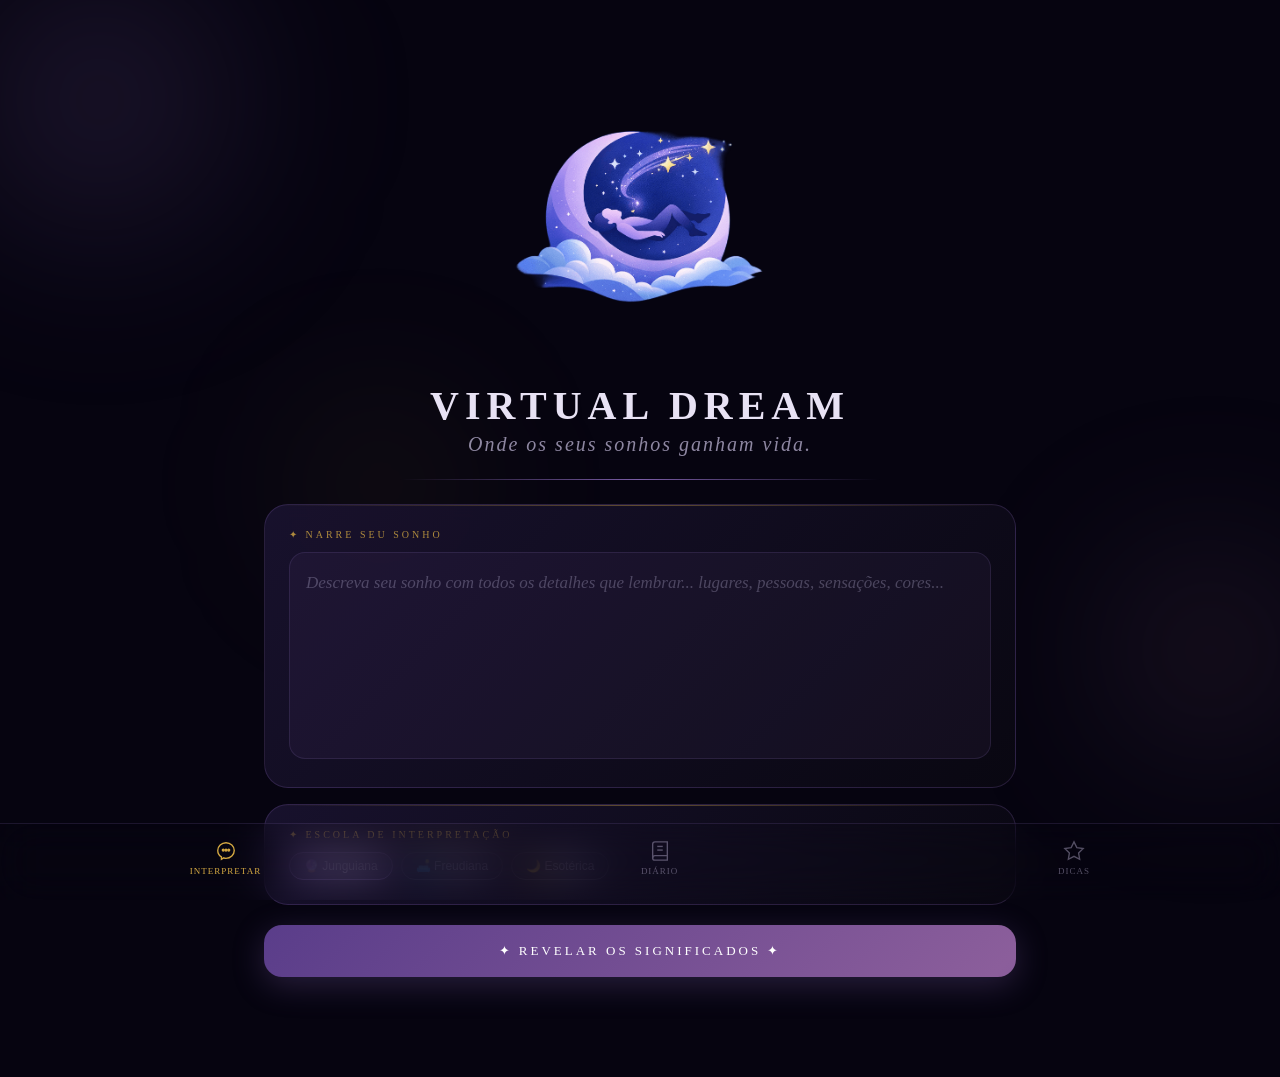
==== index.html @ 567e6ba3 "fix folders" ====
<!DOCTYPE html>
<html lang="pt-BR">
<head>
<meta charset="UTF-8">
<meta name="viewport" content="width=device-width, initial-scale=1.0, maximum-scale=1.0">
<title> Virtual Dream </title>
<link rel="icon" href="logo_virtualdream.png" type="image/png">
<link href="https://fonts.googleapis.com/css2?family=DM+Mono:ital,wght@0,300;0,400;0,500;1,300;1,400;1,500&family=DM+Serif+Display:ital@0;1&family=Michroma&family=Pixelify+Sans:wght@400..700&family=Red+Hat+Display:ital,wght@0,300..900;1,300..900&display=swap" rel="stylesheet">

<style>
:root {
    --ink: #0a0812;
    --void: #060410;
    --mist: #1a1330;
    --silver: #c8bfe0;
    --gold: #d4a842;
    --rose: #9b6b8a;
    --glow: #7b5ea7;
    --pale: #e8e2f4;
    --fog: rgba(200,191,224,0.08);
  }

  * { margin: 0; padding: 0; box-sizing: border-box; -webkit-tap-highlight-color: transparent; }

  body {
    font-family: 'Lato', sans-serif;
    background: var(--void);
    color: var(--pale);
    min-height: 100vh;
    display: flex;
    justify-content: center;
    align-items: flex-start;
    overflow-x: hidden;
  }

  .stars { position: fixed; inset: 0; z-index: 0; overflow: hidden; pointer-events: none; }
  .star { position: absolute; background: white; border-radius: 50%; animation: twinkle var(--dur) ease-in-out infinite; opacity: 0; }
  @keyframes twinkle { 0%, 100% { opacity: 0; } 50% { opacity: var(--op); } }

  .nebula { position: fixed; border-radius: 50%; filter: blur(80px); pointer-events: none; z-index: 0; animation: drift 20s ease-in-out infinite alternate; }
  .nebula-1 { width: 400px; height: 400px; background: radial-gradient(circle, rgba(123,94,167,0.25) 0%, transparent 70%); top: -100px; left: -100px; }
  .nebula-2 { width: 300px; height: 300px; background: radial-gradient(circle, rgba(155,107,138,0.2) 0%, transparent 70%); bottom: 100px; right: -80px; animation-delay: -8s; }
  .nebula-3 { width: 250px; height: 250px; background: radial-gradient(circle, rgba(212,168,66,0.12) 0%, transparent 70%); top: 40%; left: 20%; animation-delay: -14s; }
  @keyframes drift { from { transform: translate(0,0) scale(1); } to { transform: translate(30px, 20px) scale(1.1); } }

  .phone { position: relative; z-index: 1; width: 100%; max-width: 800px; min-height: 100vh; display: flex; flex-direction: column; padding-bottom: 100px; }

  .header { padding: 10px 30px 24px; text-align: center; position: relative; }
  .header::after { content: ''; position: absolute; bottom: 0; left: 50%; transform: translateX(-50%); width: 60%; height: 1px; background: linear-gradient(90deg, transparent, var(--glow), transparent); }
  .logo-icon { width: 360px; height: 360px; margin: 0 auto 12px; }
  .logo-icon svg { width: 100%; height: 100%; }
  .logo-title { font-family: 'Cinzel', serif; font-size: 40px; font-weight: 600; letter-spacing: 6px; color: var(--pale); text-transform: uppercase; }
  .logo-sub { font-family: 'Cormorant Garamond', serif; font-style: italic; font-size: 20px; color: var(--silver); opacity: 0.7; margin-top: 4px; letter-spacing: 2px; }

  .page { display: none; padding: 24px 24px 0; }
  .page.active { display: block; animation: fadeIn 0.5s ease; }
  @keyframes fadeIn { from { opacity:0; transform: translateY(10px); } to { opacity:1; transform: translateY(0); } }

  .card { background: linear-gradient(135deg, rgba(26,19,48,0.9) 0%, rgba(10,8,18,0.9) 100%); border: 1px solid rgba(123,94,167,0.25); border-radius: 24px; padding: 24px; margin-bottom: 16px; backdrop-filter: blur(10px); position: relative; overflow: hidden; }
  .card::before { content: ''; position: absolute; top: 0; left: 0; right: 0; height: 1px; background: linear-gradient(90deg, transparent, rgba(212,168,66,0.4), transparent); }
  .card-label { font-family: 'Cinzel', serif; font-size: 10px; letter-spacing: 3px; color: var(--gold); text-transform: uppercase; margin-bottom: 12px; opacity: 0.8; }

  textarea { width: 100%; background: rgba(123,94,167,0.08); border: 1px solid rgba(123,94,167,0.2); border-radius: 16px; padding: 16px; color: var(--pale); font-family: 'Cormorant Garamond', serif; font-size: 17px; line-height: 1.7; resize: none; min-height: 200px; outline: none; transition: border-color 0.3s; caret-color: var(--gold); }
  textarea::placeholder { color: rgba(200,191,224,0.3); font-style: italic; }
  textarea:focus { border-color: rgba(123,94,167,0.5); }

  .chips { display: flex; gap: 8px; flex-wrap: wrap; margin-top: 8px; }
  .chip { padding: 6px 14px; border-radius: 20px; border: 1px solid rgba(200,191,224,0.2); background: transparent; color: var(--silver); font-size: 12px; cursor: pointer; transition: all 0.25s; font-family: 'Lato', sans-serif; }
  .chip.selected, .chip:hover { border-color: var(--glow); background: rgba(123,94,167,0.2); color: var(--pale); }

  .btn-interpret { width: 100%; padding: 18px; background: linear-gradient(135deg, #5a3d8a 0%, #8b5e9b 50%, #5a3d8a 100%); background-size: 200% 100%; border: none; border-radius: 18px; color: white; font-family: 'Cinzel', serif; font-size: 13px; letter-spacing: 3px; cursor: pointer; transition: all 0.4s; position: relative; overflow: hidden; margin-top: 4px; box-shadow: 0 8px 32px rgba(123,94,167,0.3); }
  .btn-interpret:hover { background-position: right; box-shadow: 0 12px 40px rgba(123,94,167,0.5); }
  .btn-interpret:disabled { opacity: 0.5; cursor: not-allowed; }

  .loading { display: none; text-align: center; padding: 40px 20px; }
  .loading.show { display: block; }
  .moon-loader { width: 60px; height: 60px; margin: 0 auto 20px; animation: spin 3s linear infinite; }
  @keyframes spin { from { transform: rotate(0deg); } to { transform: rotate(360deg); } }
  .loading-text { font-family: 'Cormorant Garamond', serif; font-style: italic; font-size: 16px; color: var(--silver); animation: pulse 2s ease-in-out infinite; }
  @keyframes pulse { 0%,100% { opacity:0.5; } 50% { opacity:1; } }

  .result-card { display: none; animation: fadeIn 0.8s ease; }
  .result-card.show { display: block; }
  .result-header { display: flex; align-items: center; gap: 12px; margin-bottom: 16px; }
  .result-symbol { width: 44px; height: 44px; background: linear-gradient(135deg, rgba(123,94,167,0.3), rgba(212,168,66,0.2)); border-radius: 50%; display: flex; align-items: center; justify-content: center; font-size: 22px; border: 1px solid rgba(212,168,66,0.3); flex-shrink: 0; }
  .result-title { font-family: 'Cinzel', serif; font-size: 15px; letter-spacing: 2px; color: var(--gold); }
  .result-text { font-family: 'Cormorant Garamond', serif; font-size: 18px; line-height: 1.85; color: var(--pale); white-space: pre-wrap; }
  .result-meta { display: flex; gap: 8px; margin-top: 16px; flex-wrap: wrap; }
  .meta-tag { padding: 5px 12px; border-radius: 20px; background: rgba(123,94,167,0.15); border: 1px solid rgba(123,94,167,0.3); font-size: 11px; color: var(--silver); letter-spacing: 1px; }

  .btn-save { width: 100%; padding: 14px; background: transparent; border: 1px solid rgba(212,168,66,0.4); border-radius: 14px; color: var(--gold); font-family: 'Cinzel', serif; font-size: 11px; letter-spacing: 2px; cursor: pointer; transition: all 0.3s; margin-top: 16px; }
  .btn-save:hover { background: rgba(212,168,66,0.1); }

  .diary-empty { text-align: center; padding: 60px 20px; opacity: 0.5; }
  .diary-empty-icon { font-size: 48px; margin-bottom: 16px; }
  .diary-empty-text { font-family: 'Cormorant Garamond', serif; font-style: italic; font-size: 18px; color: var(--silver); }

  .dream-entry { background: linear-gradient(135deg, rgba(26,19,48,0.8), rgba(10,8,18,0.8)); border: 1px solid rgba(123,94,167,0.2); border-radius: 20px; padding: 18px; margin-bottom: 12px; cursor: pointer; transition: all 0.3s; position: relative; overflow: hidden; }
  .dream-entry::before { content: ''; position: absolute; left: 0; top: 0; bottom: 0; width: 3px; background: linear-gradient(180deg, var(--glow), var(--rose)); }
  .dream-entry:hover { border-color: rgba(123,94,167,0.5); transform: translateY(-2px); }
  .entry-date { font-size: 10px; color: var(--gold); letter-spacing: 2px; font-family: 'Cinzel', serif; margin-bottom: 6px; }
  .entry-preview { font-family: 'Cormorant Garamond', serif; font-size: 15px; color: var(--silver); line-height: 1.5; display: -webkit-box; -webkit-line-clamp: 2; -webkit-box-orient: vertical; overflow: hidden; }
  .entry-vertente { font-size: 18px; position: absolute; top: 16px; right: 16px; }

  .tip-card { background: linear-gradient(135deg, rgba(26,19,48,0.8), rgba(10,8,18,0.8)); border: 1px solid rgba(123,94,167,0.2); border-radius: 20px; padding: 20px; margin-bottom: 12px; }
  .tip-icon { font-size: 28px; margin-bottom: 10px; }
  .tip-title { font-family: 'Cinzel', serif; font-size: 13px; letter-spacing: 2px; color: var(--gold); margin-bottom: 8px; }
  .tip-text { font-family: 'Cormorant Garamond', serif; font-size: 16px; line-height: 1.7; color: var(--silver); }

  .bottom-nav { position: fixed; bottom: 0; left: 0; right: 0; width: 100%; backdrop-filter: blur(20px); border-top: 1px solid rgba(123,94,167,0.2); display: flex; justify-content: space-around; padding: 12px 0 20px; z-index: 1000; }
  .bnav-btn { display: flex; flex-direction: column; align-items: center; gap: 4px; background: transparent; border: none; color: var(--silver); font-family: 'Cinzel', serif; font-size: 9px; letter-spacing: 1px; cursor: pointer; opacity: 0.4; transition: all 0.3s; padding: 4px 16px; }
  .bnav-btn.active { opacity: 1; color: var(--gold); }
  .bnav-btn svg { width: 22px; height: 22px; }

  .section-title { font-family: 'Cinzel', serif; font-size: 11px; letter-spacing: 4px; color: var(--gold); text-transform: uppercase; margin-bottom: 16px; opacity: 0.7; }
  .divider { height: 1px; background: linear-gradient(90deg, transparent, rgba(123,94,167,0.3), transparent); margin: 20px 0; }

  .error-msg { background: rgba(180,60,80,0.15); border: 1px solid rgba(180,60,80,0.3); border-radius: 12px; padding: 14px 16px; font-family: 'Cormorant Garamond', serif; font-size: 15px; color: #e89aab; margin-top: 12px; display: none; }
  .error-msg.show { display: block; }
</style>
</head>

<body>

<div class="stars" id="stars"></div>
<div class="nebula nebula-1"></div>
<div class="nebula nebula-2"></div>
<div class="nebula nebula-3"></div>

<div class="phone">

  <div class="header">
    <div class="logo-icon">
      <img src="logo_virtualdream.png" alt="logo virtual dream" style="width:360px; height:360px; object-fit:contain;">
    </div>
    <div class="logo-title">Virtual Dream</div>
    <div class="logo-sub">Onde os seus sonhos ganham vida.</div>
  </div>

  <!-- PÁGINA: Interpretar -->
  <div class="page active" id="page-interpret">
    <div class="card">
      <div class="card-label">✦ Narre seu sonho</div>
      <textarea id="dream-input" placeholder="Descreva seu sonho com todos os detalhes que lembrar... lugares, pessoas, sensações, cores..." rows="6"></textarea>
    </div>

    <div class="card">
      <div class="card-label">✦ Escola de Interpretação</div>
      <div class="chips" id="vertente-btns">
        <button class="chip selected" data-vertente="jung">🔮 Junguiana</button>
        <button class="chip" data-vertente="freud">🛋️ Freudiana</button>
        <button class="chip" data-vertente="esoterismo">🌙 Esotérica</button>
      </div>
    </div>

    <button class="btn-interpret" id="btn-interpret" onclick="interpretDream()">
      ✦ REVELAR OS SIGNIFICADOS ✦
    </button>

    <div class="error-msg" id="error-msg"></div>

    <div class="loading" id="loading">
      <div class="moon-loader">
        <svg viewBox="0 0 60 60" fill="none">
          <circle cx="30" cy="30" r="28" stroke="rgba(123,94,167,0.3)" stroke-width="1.5"/>
          <path d="M30 4 C18 4, 8 14, 8 26 C8 38, 18 48, 30 48 C24 42, 20 36, 22 28 C24 20, 32 14, 42 14 C38 8, 34 4, 30 4Z" fill="rgba(200,191,224,0.7)"/>
          <circle cx="38" cy="16" r="2.5" fill="rgba(212,168,66,0.6)"/>
          <circle cx="46" cy="26" r="1.5" fill="rgba(212,168,66,0.4)"/>
          <circle cx="44" cy="36" r="1" fill="rgba(212,168,66,0.3)"/>
        </svg>
      </div>
      <div class="loading-text" id="loading-text">Consultando os astros...</div>
    </div>

    <div class="result-card card" id="result-card">
      <div class="result-header">
        <div class="result-symbol" id="result-symbol">🌙</div>
        <div>
          <div class="result-title">INTERPRETAÇÃO DO SONHO</div>
        </div>
      </div>
      <div class="result-text" id="result-text"></div>
      <div class="result-meta" id="result-meta"></div>
      <button class="btn-save" onclick="saveDream()">◈ SALVAR NO DIÁRIO ◈</button>
    </div>
  </div>

  <!-- PÁGINA: Diário -->
  <div class="page" id="page-diary">
    <div class="section-title">✦ Diário dos Sonhos</div>
    <div id="diary-list"></div>
  </div>

  <!-- PÁGINA: Dicas -->
  <div class="page" id="page-tips">
    <div class="section-title">✦ Arte de Sonhar</div>
    <div class="tip-card">
      <div class="tip-icon">📓</div>
      <div class="tip-title">DIÁRIO JUNTO À CAMA</div>
      <div class="tip-text">Mantenha um caderno ou este app ao alcance. Nos primeiros minutos ao acordar sua memória onírica é mais vívida. Anote antes mesmo de se levantar.</div>
    </div>
    <div class="tip-card">
      <div class="tip-icon">🕯️</div>
      <div class="tip-title">RITUAL NOTURNO</div>
      <div class="tip-text">Antes de dormir, diga a si mesmo: "Vou me lembrar dos meus sonhos." Essa intenção consciente ativa a memória onírica. Evite telas 30 minutos antes.</div>
    </div>
    <div class="tip-card">
      <div class="tip-icon">🌀</div>
      <div class="tip-title">SÍMBOLOS RECORRENTES</div>
      <div class="tip-text">Preste atenção a símbolos que se repetem. Água representa o inconsciente. Voar simboliza liberdade ou fuga. Casas refletem o self.</div>
    </div>
    <div class="tip-card">
      <div class="tip-icon">🌒</div>
      <div class="tip-title">SONHOS LÚCIDOS</div>
      <div class="tip-text">Para ganhar consciência no sonho, faça "reality checks" ao longo do dia: olhe suas mãos e conte os dedos. Esse hábito se transfere para o sonho.</div>
    </div>
    <div class="tip-card">
      <div class="tip-icon">⚗️</div>
      <div class="tip-title">ALIMENTOS E SONHOS</div>
      <div class="tip-text">Queijo, nozes e banana rica em triptofano intensificam sonhos. Evite álcool — ele suprime o sono REM, fase essencial para sonhar.</div>
    </div>
    <div class="divider"></div>
    <div style="font-family: 'Cormorant Garamond', serif; font-style:italic; font-size:15px; color: rgba(200,191,224,0.4); text-align:center; padding-bottom:8px;">
      "Os sonhos são a estrada real para o inconsciente." — Sigmund Freud
    </div>
  </div>

</div>

<div class="bottom-nav">
  <button class="bnav-btn active" onclick="showPage('interpret',this)">
    <svg viewBox="0 0 24 24" fill="none" stroke="currentColor" stroke-width="1.5">
      <path d="M12 3C7 3 3 7 3 11.5C3 14.5 4.5 17 7 18.5V21L9.5 19.5C10.3 19.8 11.1 20 12 20C17 20 21 16 21 11.5S17 3 12 3Z"/>
      <circle cx="9" cy="11" r="1" fill="currentColor"/>
      <circle cx="12" cy="11" r="1" fill="currentColor"/>
      <circle cx="15" cy="11" r="1" fill="currentColor"/>
    </svg>
    INTERPRETAR
  </button>
  <button class="bnav-btn" onclick="showPage('diary',this)">
    <svg viewBox="0 0 24 24" fill="none" stroke="currentColor" stroke-width="1.5">
      <path d="M4 19.5A2.5 2.5 0 016.5 17H20"/>
      <path d="M6.5 2H20v20H6.5A2.5 2.5 0 014 19.5v-15A2.5 2.5 0 016.5 2z"/>
      <line x1="9" y1="7" x2="15" y2="7"/>
      <line x1="9" y1="11" x2="15" y2="11"/>
    </svg>
    DIÁRIO
  </button>
  <button class="bnav-btn" onclick="showPage('tips',this)">
    <svg viewBox="0 0 24 24" fill="none" stroke="currentColor" stroke-width="1.5">
      <polygon points="12 2 15.09 8.26 22 9.27 17 14.14 18.18 21.02 12 17.77 5.82 21.02 7 14.14 2 9.27 8.91 8.26 12 2"/>
    </svg>
    DICAS
  </button>
</div>

<script>
(function createStars() {
  const container = document.getElementById('stars');
  for (let i = 0; i < 120; i++) {
    const s = document.createElement('div');
    s.className = 'star';
    const size = Math.random() * 2.5 + 0.5;
    s.style.cssText = `
      width:${size}px; height:${size}px;
      top:${Math.random()*100}%;
      left:${Math.random()*100}%;
      --dur:${Math.random()*4+2}s;
      --op:${Math.random()*0.8+0.2};
      animation-delay:${Math.random()*6}s;
    `;
    container.appendChild(s);
  }
})();

const RAG_BASE = 'https://virtual-dream-rag.onrender.com';

let selectedVertente = 'jung';

document.querySelectorAll('.chip[data-vertente]').forEach(btn => {
  btn.addEventListener('click', function () {
    document.querySelectorAll('.chip[data-vertente]').forEach(b => b.classList.remove('selected'));
    this.classList.add('selected');
    selectedVertente = this.dataset.vertente;
  });
});

function showPage(id, btn) {
  document.querySelectorAll('.page').forEach(p => p.classList.remove('active'));
  document.querySelectorAll('.bnav-btn').forEach(b => b.classList.remove('active'));
  document.getElementById('page-' + id).classList.add('active');
  btn.classList.add('active');
  if (id === 'diary') renderDiary();
}

const loadingMessages = [
  'Consultando os astros...',
  'Decifrando os símbolos oníricos...',
  'Navegando pelo inconsciente...',
  'Revelando os mistérios do sonho...'
];
let loadingInterval;

function startLoading() {
  document.getElementById('loading').classList.add('show');
  document.getElementById('btn-interpret').disabled = true;
  document.getElementById('result-card').classList.remove('show');
  document.getElementById('error-msg').classList.remove('show');
  let msgIdx = 0;
  loadingInterval = setInterval(() => {
    msgIdx = (msgIdx + 1) % loadingMessages.length;
    document.getElementById('loading-text').textContent = loadingMessages[msgIdx];
  }, 2200);
}

function stopLoading() {
  clearInterval(loadingInterval);
  document.getElementById('loading').classList.remove('show');
  document.getElementById('btn-interpret').disabled = false;
}

async function interpretDream() {
  const input = document.getElementById('dream-input').value.trim();
  if (!input || input.length < 20) {
    showError('Descreva seu sonho com mais detalhes para uma interpretação precisa.');
    return;
  }

  startLoading();

  try {
    const res = await fetch(`${RAG_BASE}/interpret`, {
      method: 'POST',
      headers: { 'Content-Type': 'application/json' },
      body: JSON.stringify({
        dream: input,
        vertente: selectedVertente,
        length: 'short'
      })
    });

    if (!res.ok) {
      const err = await res.json().catch(() => ({}));
      throw new Error(err.detail || `Erro ${res.status}`);
    }

    const result = await res.json();
    stopLoading();

    document.getElementById('result-text').textContent = result.interpretation;

    const vertenteSymbol = { jung: '🔮', freud: '🛋️', esoterismo: '🌙' };
    document.getElementById('result-symbol').textContent = vertenteSymbol[selectedVertente] || '🌙';

    const tags = extractTags(input);
    document.getElementById('result-meta').innerHTML =
      tags.map(t => `<span class="meta-tag">${t}</span>`).join('');

    document.getElementById('result-card').classList.add('show');
    document.getElementById('result-card').scrollIntoView({ behavior: 'smooth', block: 'start' });

    window.lastInterpretation = {
      dream: input,
      vertente: selectedVertente,
      result: result.interpretation,
      date: new Date()
    };

  } catch (err) {
    stopLoading();
    showError('Não foi possível conectar ao oráculo. Verifique sua conexão e tente novamente.');
    console.error(err);
  }
}

function extractTags(text) {
  const keywords = [
    ['voar','✈️ Voo'], ['água','💧 Água'], ['mar','🌊 Mar'], ['rio','💧 Rio'],
    ['casa','🏠 Casa'], ['morte','☠️ Transformação'], ['morrer','☠️ Transformação'],
    ['fogo','🔥 Fogo'], ['luz','✨ Luz'], ['escuro','🌑 Sombra'],
    ['perseguição','⚡ Perseguição'], ['criança','👶 Criança'],
    ['animal','🐾 Animal'], ['queda','🌊 Queda'], ['amor','💜 Amor'],
    ['monstro','👾 Sombra'], ['floresta','🌿 Natureza'], ['céu','☁️ Transcendência']
  ];
  const found = [];
  const lower = text.toLowerCase();
  for (const [kw, label] of keywords) {
    if (lower.includes(kw) && !found.includes(label)) found.push(label);
    if (found.length >= 4) break;
  }
  const vertenteTag = { jung: '🔮 Junguiana', freud: '🛋️ Freudiana', esoterismo: '🌙 Esotérica' };
  found.push(vertenteTag[selectedVertente] || '🔮 Junguiana');
  return found.slice(0, 5);
}

function showError(msg) {
  const el = document.getElementById('error-msg');
  el.textContent = msg;
  el.classList.add('show');
}

function saveDream() {
  if (!window.lastInterpretation) return;
  const dreams = JSON.parse(localStorage.getItem('morpheus-dreams') || '[]');
  dreams.unshift(window.lastInterpretation);
  localStorage.setItem('morpheus-dreams', JSON.stringify(dreams.slice(0, 50)));

  const btn = document.querySelector('.btn-save');
  btn.textContent = '✓ SALVO NO DIÁRIO';
  btn.style.borderColor = 'rgba(123,94,167,0.5)';
  btn.style.color = 'var(--silver)';
  setTimeout(() => {
    btn.textContent = '◈ SALVAR NO DIÁRIO ◈';
    btn.style.borderColor = '';
    btn.style.color = '';
  }, 2500);
}

function renderDiary() {
  const list = document.getElementById('diary-list');
  const dreams = JSON.parse(localStorage.getItem('morpheus-dreams') || '[]');
  if (!dreams.length) {
    list.innerHTML = `<div class="diary-empty">
      <div class="diary-empty-icon">🌙</div>
      <div class="diary-empty-text">Seu diário dos sonhos aguarda<br>as primeiras memórias oníricas...</div>
    </div>`;
    return;
  }
  const vertenteIcon = { jung: '🔮', freud: '🛋️', esoterismo: '🌙' };
  list.innerHTML = dreams.map((d, i) => {
    const date = new Date(d.date);
    const formatted = date.toLocaleDateString('pt-BR', { day:'2-digit', month:'long', year:'numeric' });
    return `<div class="dream-entry" onclick="showEntry(${i})">
      <div class="entry-date">${formatted.toUpperCase()}</div>
      <div class="entry-preview">${d.dream}</div>
      <div class="entry-vertente">${vertenteIcon[d.vertente] || '🌙'}</div>
    </div>`;
  }).join('');
}

function showEntry(i) {
  const dreams = JSON.parse(localStorage.getItem('morpheus-dreams') || '[]');
  const d = dreams[i];
  if (!d) return;
  window.lastInterpretation = d;
  document.getElementById('dream-input').value = d.dream;
  selectedVertente = d.vertente ?? 'jung';

  document.querySelectorAll('.chip[data-vertente]').forEach(b => {
    b.classList.toggle('selected', b.dataset.vertente === selectedVertente);
  });

  document.getElementById('result-text').textContent = d.result;
  const vertenteSymbol = { jung: '🔮', freud: '🛋️', esoterismo: '🌙' };
  document.getElementById('result-symbol').textContent = vertenteSymbol[d.vertente] || '🌙';
  document.getElementById('result-meta').innerHTML = '';
  document.getElementById('result-card').classList.add('show');
  showPage('interpret', document.querySelector('.bnav-btn'));
}
</script>

</body>
</html>
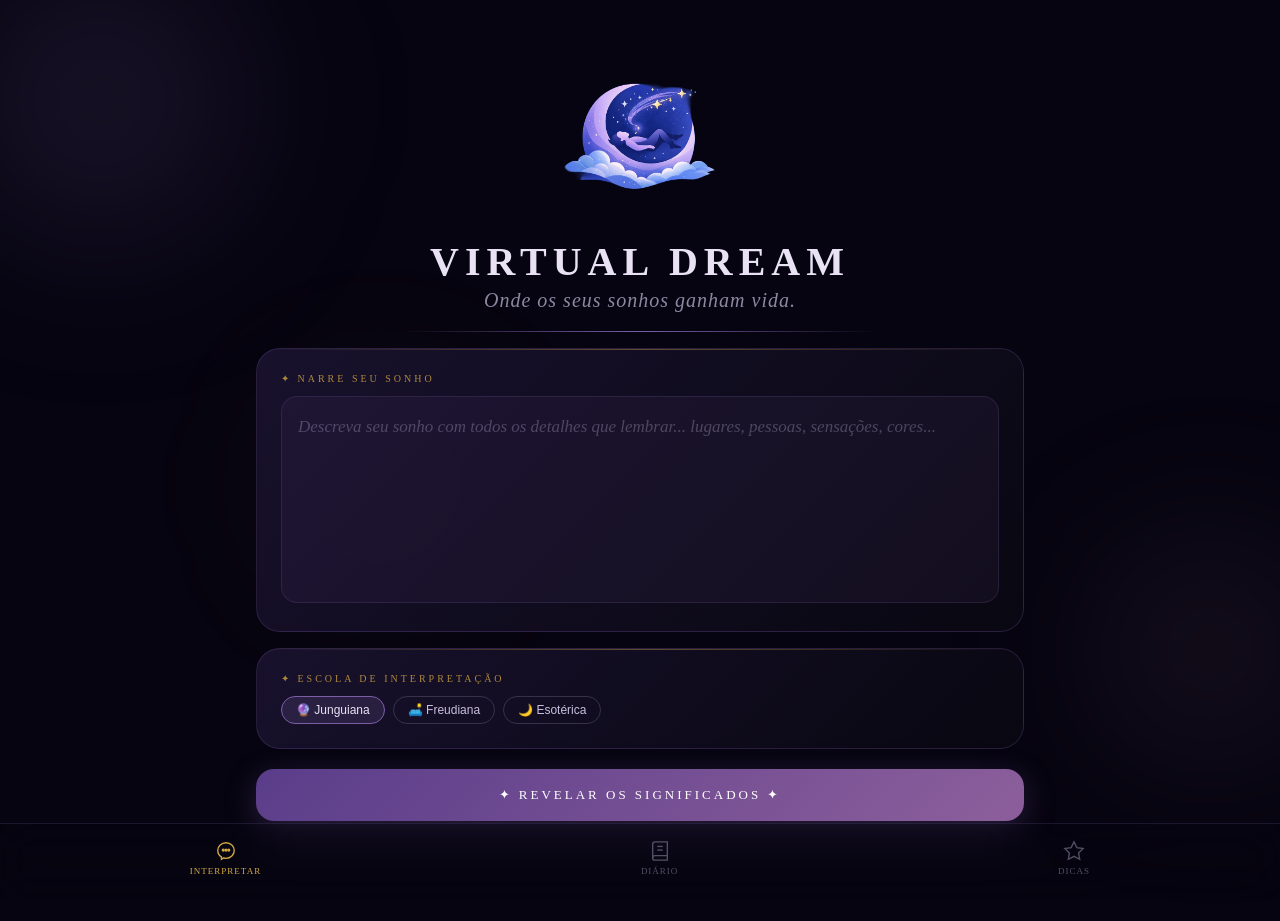
==== commit 6c8cab34: "fix resolution" ====
--- a/index.html
+++ b/index.html
@@ -45,14 +45,14 @@
 
   .phone { position: relative; z-index: 1; width: 100%; max-width: 800px; min-height: 100vh; display: flex; flex-direction: column; padding-bottom: 100px; }
 
-  .header { padding: 10px 30px 24px; text-align: center; position: relative; }
+  .header { padding: 10px 16px 20px; text-align: center; position: relative; }
   .header::after { content: ''; position: absolute; bottom: 0; left: 50%; transform: translateX(-50%); width: 60%; height: 1px; background: linear-gradient(90deg, transparent, var(--glow), transparent); }
-  .logo-icon { width: 360px; height: 360px; margin: 0 auto 12px; }
+  .logo-icon { width: min(220px, 55vw); height: min(220px, 55vw); margin: 0 auto 8px; }
   .logo-icon svg { width: 100%; height: 100%; }
-  .logo-title { font-family: 'Cinzel', serif; font-size: 40px; font-weight: 600; letter-spacing: 6px; color: var(--pale); text-transform: uppercase; }
-  .logo-sub { font-family: 'Cormorant Garamond', serif; font-style: italic; font-size: 20px; color: var(--silver); opacity: 0.7; margin-top: 4px; letter-spacing: 2px; }
-
-  .page { display: none; padding: 24px 24px 0; }
+  .logo-title { font-family: 'Cinzel', serif; font-size: clamp(22px, 7vw, 40px); font-weight: 600; letter-spacing: clamp(2px, 1.5vw, 6px); color: var(--pale); text-transform: uppercase; }
+  .logo-sub { font-family: 'Cormorant Garamond', serif; font-style: italic; font-size: clamp(13px, 3.5vw, 20px); color: var(--silver); opacity: 0.7; margin-top: 4px; letter-spacing: 1px; }
+
+  .page { display: none; padding: 16px 16px 0; }
   .page.active { display: block; animation: fadeIn 0.5s ease; }
   @keyframes fadeIn { from { opacity:0; transform: translateY(10px); } to { opacity:1; transform: translateY(0); } }
 
@@ -131,7 +131,7 @@
 
   <div class="header">
     <div class="logo-icon">
-      <img src="logo_virtualdream.png" alt="logo virtual dream" style="width:360px; height:360px; object-fit:contain;">
+      <img src="logo_virtualdream.png" alt="logo virtual dream" style="width:100%; height:100%; object-fit:contain;">
     </div>
     <div class="logo-title">Virtual Dream</div>
     <div class="logo-sub">Onde os seus sonhos ganham vida.</div>
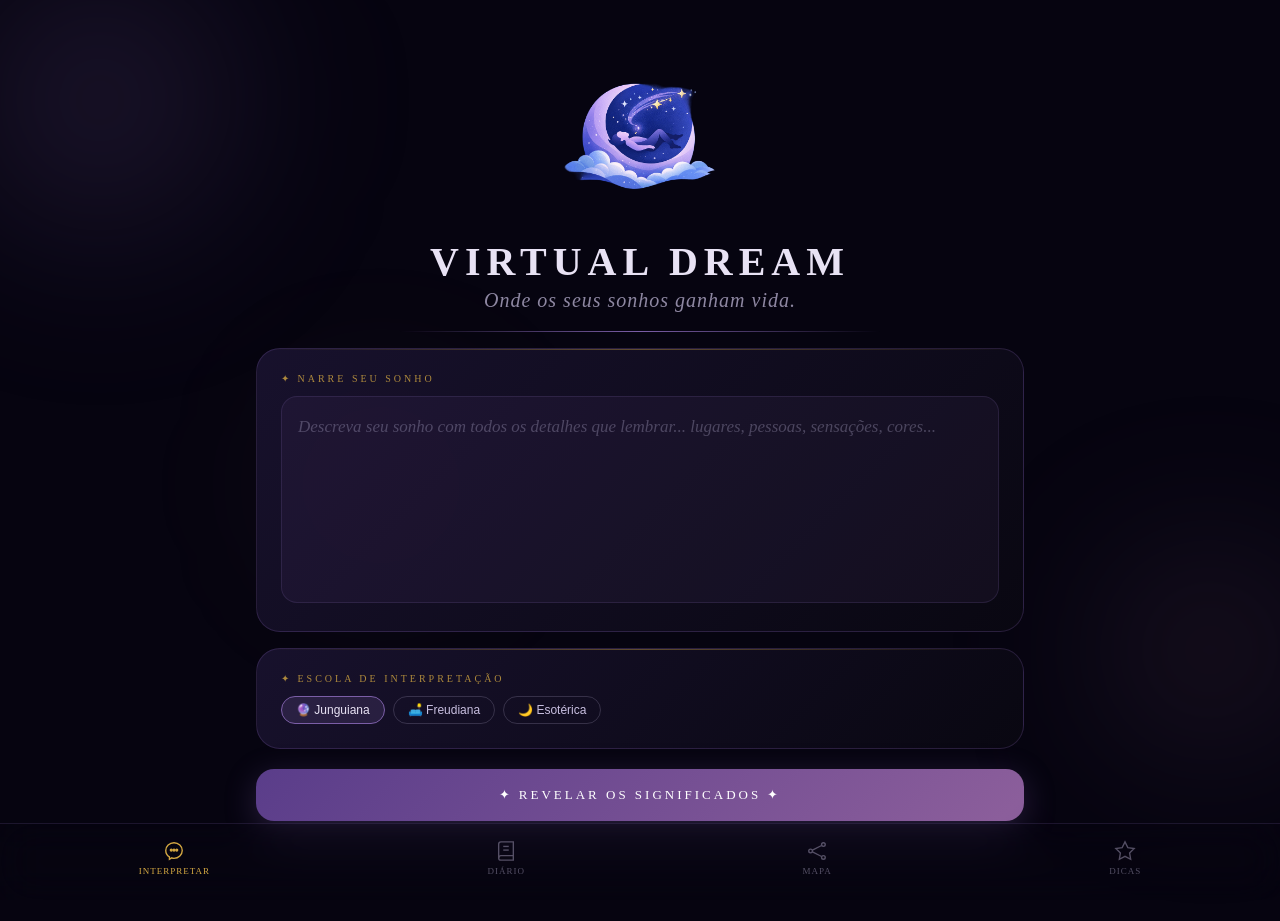
==== commit ab9e6bd9: "graph section" ====
--- a/index.html
+++ b/index.html
@@ -115,6 +115,14 @@
   .section-title { font-family: 'Cinzel', serif; font-size: 11px; letter-spacing: 4px; color: var(--gold); text-transform: uppercase; margin-bottom: 16px; opacity: 0.7; }
   .divider { height: 1px; background: linear-gradient(90deg, transparent, rgba(123,94,167,0.3), transparent); margin: 20px 0; }
 
+
+  .dream-image-container { margin-bottom: 16px; border-radius: 16px; overflow: hidden; border: 1px solid rgba(123,94,167,0.3); display: none; }
+  .dream-image-container.show { display: block; }
+  .dream-image { width: 100%; display: block; }
+
+  .graph-empty { text-align: center; padding: 60px 20px; opacity: 0.5; }
+  #dream-graph { border-radius: 16px; background: rgba(26,19,48,0.6); border: 1px solid rgba(123,94,167,0.2); }
+
   .error-msg { background: rgba(180,60,80,0.15); border: 1px solid rgba(180,60,80,0.3); border-radius: 12px; padding: 14px 16px; font-family: 'Cormorant Garamond', serif; font-size: 15px; color: #e89aab; margin-top: 12px; display: none; }
   .error-msg.show { display: block; }
 </style>
@@ -179,10 +187,23 @@
           <div class="result-title">INTERPRETAÇÃO DO SONHO</div>
         </div>
       </div>
+      <div class="dream-image-container" id="dream-image-container">
+        <img class="dream-image" id="dream-image" src="" alt="Visualização do sonho">
+      </div>
       <div class="result-text" id="result-text"></div>
       <div class="result-meta" id="result-meta"></div>
       <button class="btn-save" onclick="saveDream()">◈ SALVAR NO DIÁRIO ◈</button>
     </div>
+  </div>
+
+  <!-- PÁGINA: Mapa -->
+  <div class="page" id="page-graph">
+    <div class="section-title">✦ Mapa dos Sonhos</div>
+    <div class="graph-empty" id="graph-empty">
+      <div class="diary-empty-icon">🕸️</div>
+      <div class="diary-empty-text">Salve ao menos dois sonhos<br>para revelar as conexões...</div>
+    </div>
+    <canvas id="dream-graph" style="display:none; width:100%; touch-action:none;"></canvas>
   </div>
 
   <!-- PÁGINA: Diário -->
@@ -246,6 +267,13 @@
     </svg>
     DIÁRIO
   </button>
+  <button class="bnav-btn" onclick="showPage('graph',this)">
+    <svg viewBox="0 0 24 24" fill="none" stroke="currentColor" stroke-width="1.5">
+      <circle cx="5" cy="12" r="2"/><circle cx="19" cy="5" r="2"/><circle cx="19" cy="19" r="2"/>
+      <line x1="7" y1="11" x2="17" y2="6"/><line x1="7" y1="13" x2="17" y2="18"/>
+    </svg>
+    MAPA
+  </button>
   <button class="bnav-btn" onclick="showPage('tips',this)">
     <svg viewBox="0 0 24 24" fill="none" stroke="currentColor" stroke-width="1.5">
       <polygon points="12 2 15.09 8.26 22 9.27 17 14.14 18.18 21.02 12 17.77 5.82 21.02 7 14.14 2 9.27 8.91 8.26 12 2"/>
@@ -273,8 +301,10 @@
   }
 })();
 
+// ─── API ───────────────────────────────────────────────────────────────────
 const RAG_BASE = 'https://virtual-dream-rag.onrender.com';
 
+// ─── Estado ────────────────────────────────────────────────────────────────
 let selectedVertente = 'jung';
 
 document.querySelectorAll('.chip[data-vertente]').forEach(btn => {
@@ -291,8 +321,10 @@
   document.getElementById('page-' + id).classList.add('active');
   btn.classList.add('active');
   if (id === 'diary') renderDiary();
-}
-
+  if (id === 'graph') buildGraph();
+}
+
+// ─── Loading ───────────────────────────────────────────────────────────────
 const loadingMessages = [
   'Consultando os astros...',
   'Decifrando os símbolos oníricos...',
@@ -319,6 +351,7 @@
   document.getElementById('btn-interpret').disabled = false;
 }
 
+// ─── Interpretar ───────────────────────────────────────────────────────────
 async function interpretDream() {
   const input = document.getElementById('dream-input').value.trim();
   if (!input || input.length < 20) {
@@ -347,6 +380,7 @@
     const result = await res.json();
     stopLoading();
 
+    // Campo "interpretation" conforme schema do RAG service
     document.getElementById('result-text').textContent = result.interpretation;
 
     const vertenteSymbol = { jung: '🔮', freud: '🛋️', esoterismo: '🌙' };
@@ -363,8 +397,37 @@
       dream: input,
       vertente: selectedVertente,
       result: result.interpretation,
+      image_url: null,
       date: new Date()
     };
+
+    // Imagem em background
+    fetch(`${RAG_BASE}/generate_image`, {
+      method: 'POST',
+      headers: { 'Content-Type': 'application/json' },
+      body: JSON.stringify({ dream: input, interpretation: result.interpretation })
+    }).then(r => r.ok ? r.json() : null).then(imgData => {
+      if (imgData?.image_url) {
+        const imgEl = document.getElementById('dream-image');
+        imgEl.src = imgData.image_url;
+        imgEl.onload = () => {
+          document.getElementById('dream-image-container').classList.add('show');
+          if (window.lastInterpretation) window.lastInterpretation.image_url = imgData.image_url;
+        };
+      }
+    }).catch(() => {});
+
+    // Tags semânticas em background
+    fetch(`${RAG_BASE}/tags`, {
+      method: 'POST',
+      headers: { 'Content-Type': 'application/json' },
+      body: JSON.stringify({ dream: input, interpretation: result.interpretation })
+    }).then(r => r.ok ? r.json() : null).then(data => {
+      if (data?.tags?.length) {
+        if (window.lastInterpretation) window.lastInterpretation.semantic_tags = data.tags;
+        renderSemanticTags(data.tags);
+      }
+    }).catch(() => {});
 
   } catch (err) {
     stopLoading();
@@ -373,6 +436,7 @@
   }
 }
 
+// ─── Tags ──────────────────────────────────────────────────────────────────
 function extractTags(text) {
   const keywords = [
     ['voar','✈️ Voo'], ['água','💧 Água'], ['mar','🌊 Mar'], ['rio','💧 Rio'],
@@ -399,6 +463,7 @@
   el.classList.add('show');
 }
 
+// ─── Diário ────────────────────────────────────────────────────────────────
 function saveDream() {
   if (!window.lastInterpretation) return;
   const dreams = JSON.parse(localStorage.getItem('morpheus-dreams') || '[]');
@@ -414,6 +479,197 @@
     btn.style.borderColor = '';
     btn.style.color = '';
   }, 2500);
+}
+
+function renderSemanticTags(tags) {
+  const meta = document.getElementById('result-meta');
+  const existing = Array.from(meta.querySelectorAll('.meta-tag')).map(el => el.textContent);
+  tags.forEach(tag => {
+    if (!existing.includes(tag)) {
+      const span = document.createElement('span');
+      span.className = 'meta-tag';
+      span.textContent = tag;
+      meta.appendChild(span);
+    }
+  });
+}
+
+function buildGraph() {
+  const dreams = JSON.parse(localStorage.getItem('morpheus-dreams') || '[]')
+    .filter(d => d.semantic_tags?.length);
+
+  const empty = document.getElementById('graph-empty');
+  const canvas = document.getElementById('dream-graph');
+
+  if (dreams.length < 2) {
+    empty.style.display = 'block';
+    canvas.style.display = 'none';
+    return;
+  }
+
+  empty.style.display = 'none';
+  canvas.style.display = 'block';
+
+  const W = canvas.parentElement.clientWidth - 32;
+  const H = Math.min(W * 1.1, window.innerHeight * 0.65);
+  canvas.width = W;
+  canvas.height = H;
+  const ctx = canvas.getContext('2d');
+
+  // Nodes
+  const nodes = dreams.map((d, i) => {
+    const date = new Date(d.date);
+    const label = date.toLocaleDateString('pt-BR', { day:'2-digit', month:'short' });
+    return { id: i, label, tags: d.semantic_tags, dream: d.dream, x: 0, y: 0, vx: 0, vy: 0 };
+  });
+
+  // Edges: shared tags
+  const edges = [];
+  for (let i = 0; i < nodes.length; i++) {
+    for (let j = i + 1; j < nodes.length; j++) {
+      const shared = nodes[i].tags.filter(t => nodes[j].tags.includes(t));
+      if (shared.length > 0) edges.push({ a: i, b: j, shared, weight: shared.length });
+    }
+  }
+
+  // Layout: force-directed (simple)
+  nodes.forEach((n, i) => {
+    const angle = (2 * Math.PI * i) / nodes.length;
+    n.x = W / 2 + Math.cos(angle) * W * 0.3;
+    n.y = H / 2 + Math.sin(angle) * H * 0.3;
+  });
+
+  function simulate() {
+    for (let iter = 0; iter < 120; iter++) {
+      // Repulsion
+      for (let i = 0; i < nodes.length; i++) {
+        for (let j = i + 1; j < nodes.length; j++) {
+          const dx = nodes[j].x - nodes[i].x;
+          const dy = nodes[j].y - nodes[i].y;
+          const dist = Math.sqrt(dx*dx + dy*dy) || 1;
+          const force = 2800 / (dist * dist);
+          nodes[i].vx -= force * dx / dist;
+          nodes[i].vy -= force * dy / dist;
+          nodes[j].vx += force * dx / dist;
+          nodes[j].vy += force * dy / dist;
+        }
+      }
+      // Attraction on edges
+      edges.forEach(e => {
+        const a = nodes[e.a], b = nodes[e.b];
+        const dx = b.x - a.x, dy = b.y - a.y;
+        const dist = Math.sqrt(dx*dx + dy*dy) || 1;
+        const ideal = 120;
+        const force = (dist - ideal) * 0.04;
+        a.vx += force * dx / dist; a.vy += force * dy / dist;
+        b.vx -= force * dx / dist; b.vy -= force * dy / dist;
+      });
+      // Center gravity
+      nodes.forEach(n => {
+        n.vx += (W/2 - n.x) * 0.008;
+        n.vy += (H/2 - n.y) * 0.008;
+      });
+      // Apply + dampen + clamp
+      const pad = 40;
+      nodes.forEach(n => {
+        n.x = Math.max(pad, Math.min(W - pad, n.x + n.vx));
+        n.y = Math.max(pad, Math.min(H - pad, n.y + n.vy));
+        n.vx *= 0.7; n.vy *= 0.7;
+      });
+    }
+  }
+  simulate();
+
+  function draw(hoveredEdge, hoveredNode) {
+    ctx.clearRect(0, 0, W, H);
+
+    // Edges
+    edges.forEach(e => {
+      const a = nodes[e.a], b = nodes[e.b];
+      const isHov = hoveredEdge === e;
+      ctx.beginPath();
+      ctx.moveTo(a.x, a.y);
+      ctx.lineTo(b.x, b.y);
+      ctx.strokeStyle = isHov ? 'rgba(212,168,66,0.9)' : `rgba(123,94,167,${0.15 + e.weight * 0.15})`;
+      ctx.lineWidth = isHov ? 2 : e.weight;
+      ctx.stroke();
+
+      if (isHov) {
+        const mx = (a.x + b.x) / 2, my = (a.y + b.y) / 2;
+        const label = e.shared.join(', ');
+        ctx.font = '11px Lato, sans-serif';
+        const tw = ctx.measureText(label).width;
+        ctx.fillStyle = 'rgba(10,8,18,0.85)';
+        ctx.fillRect(mx - tw/2 - 6, my - 16, tw + 12, 22);
+        ctx.fillStyle = '#d4a842';
+        ctx.textAlign = 'center';
+        ctx.fillText(label, mx, my);
+      }
+    });
+
+    // Nodes
+    nodes.forEach((n, i) => {
+      const isHov = hoveredNode === n;
+      const r = isHov ? 22 : 18;
+      const grd = ctx.createRadialGradient(n.x, n.y, 2, n.x, n.y, r);
+      grd.addColorStop(0, isHov ? 'rgba(212,168,66,0.9)' : 'rgba(123,94,167,0.8)');
+      grd.addColorStop(1, isHov ? 'rgba(212,168,66,0.2)' : 'rgba(26,19,48,0.6)');
+      ctx.beginPath();
+      ctx.arc(n.x, n.y, r, 0, Math.PI * 2);
+      ctx.fillStyle = grd;
+      ctx.fill();
+      ctx.strokeStyle = isHov ? 'rgba(212,168,66,0.8)' : 'rgba(200,191,224,0.3)';
+      ctx.lineWidth = 1;
+      ctx.stroke();
+
+      ctx.font = `bold 10px Lato, sans-serif`;
+      ctx.fillStyle = isHov ? '#d4a842' : 'rgba(232,226,244,0.9)';
+      ctx.textAlign = 'center';
+      ctx.fillText(n.label, n.x, n.y + r + 13);
+
+      if (isHov) {
+        const preview = n.dream.slice(0, 50) + '…';
+        ctx.font = '10px Lato, sans-serif';
+        const tw = ctx.measureText(preview).width;
+        ctx.fillStyle = 'rgba(10,8,18,0.85)';
+        ctx.fillRect(n.x - tw/2 - 6, n.y - r - 28, tw + 12, 20);
+        ctx.fillStyle = '#e8e2f4';
+        ctx.fillText(preview, n.x, n.y - r - 13);
+      }
+    });
+  }
+
+  draw(null, null);
+
+  function getPos(e) {
+    const rect = canvas.getBoundingClientRect();
+    const src = e.touches ? e.touches[0] : e;
+    return { x: (src.clientX - rect.left) * (W / rect.width), y: (src.clientY - rect.top) * (H / rect.height) };
+  }
+
+  function findHovered(px, py) {
+    let hNode = null, hEdge = null;
+    nodes.forEach(n => { if (Math.hypot(px - n.x, py - n.y) < 24) hNode = n; });
+    if (!hNode) {
+      edges.forEach(e => {
+        const a = nodes[e.a], b = nodes[e.b];
+        const len = Math.hypot(b.x - a.x, b.y - a.y);
+        const t = Math.max(0, Math.min(1, ((px-a.x)*(b.x-a.x)+(py-a.y)*(b.y-a.y))/(len*len)));
+        const d = Math.hypot(px - (a.x + t*(b.x-a.x)), py - (a.y + t*(b.y-a.y)));
+        if (d < 12) hEdge = e;
+      });
+    }
+    return { hNode, hEdge };
+  }
+
+  canvas.onmousemove = canvas.ontouchmove = (e) => {
+    e.preventDefault();
+    const { x, y } = getPos(e);
+    const { hNode, hEdge } = findHovered(x, y);
+    canvas.style.cursor = (hNode || hEdge) ? 'pointer' : 'default';
+    draw(hEdge, hNode);
+  };
+  canvas.onmouseleave = () => draw(null, null);
 }
 
 function renderDiary() {
@@ -450,6 +706,14 @@
     b.classList.toggle('selected', b.dataset.vertente === selectedVertente);
   });
 
+  const imgContainer = document.getElementById('dream-image-container');
+  if (d.image_url) {
+    const imgEl = document.getElementById('dream-image');
+    imgEl.src = d.image_url;
+    imgEl.onload = () => imgContainer.classList.add('show');
+  } else {
+    imgContainer.classList.remove('show');
+  }
   document.getElementById('result-text').textContent = d.result;
   const vertenteSymbol = { jung: '🔮', freud: '🛋️', esoterismo: '🌙' };
   document.getElementById('result-symbol').textContent = vertenteSymbol[d.vertente] || '🌙';
